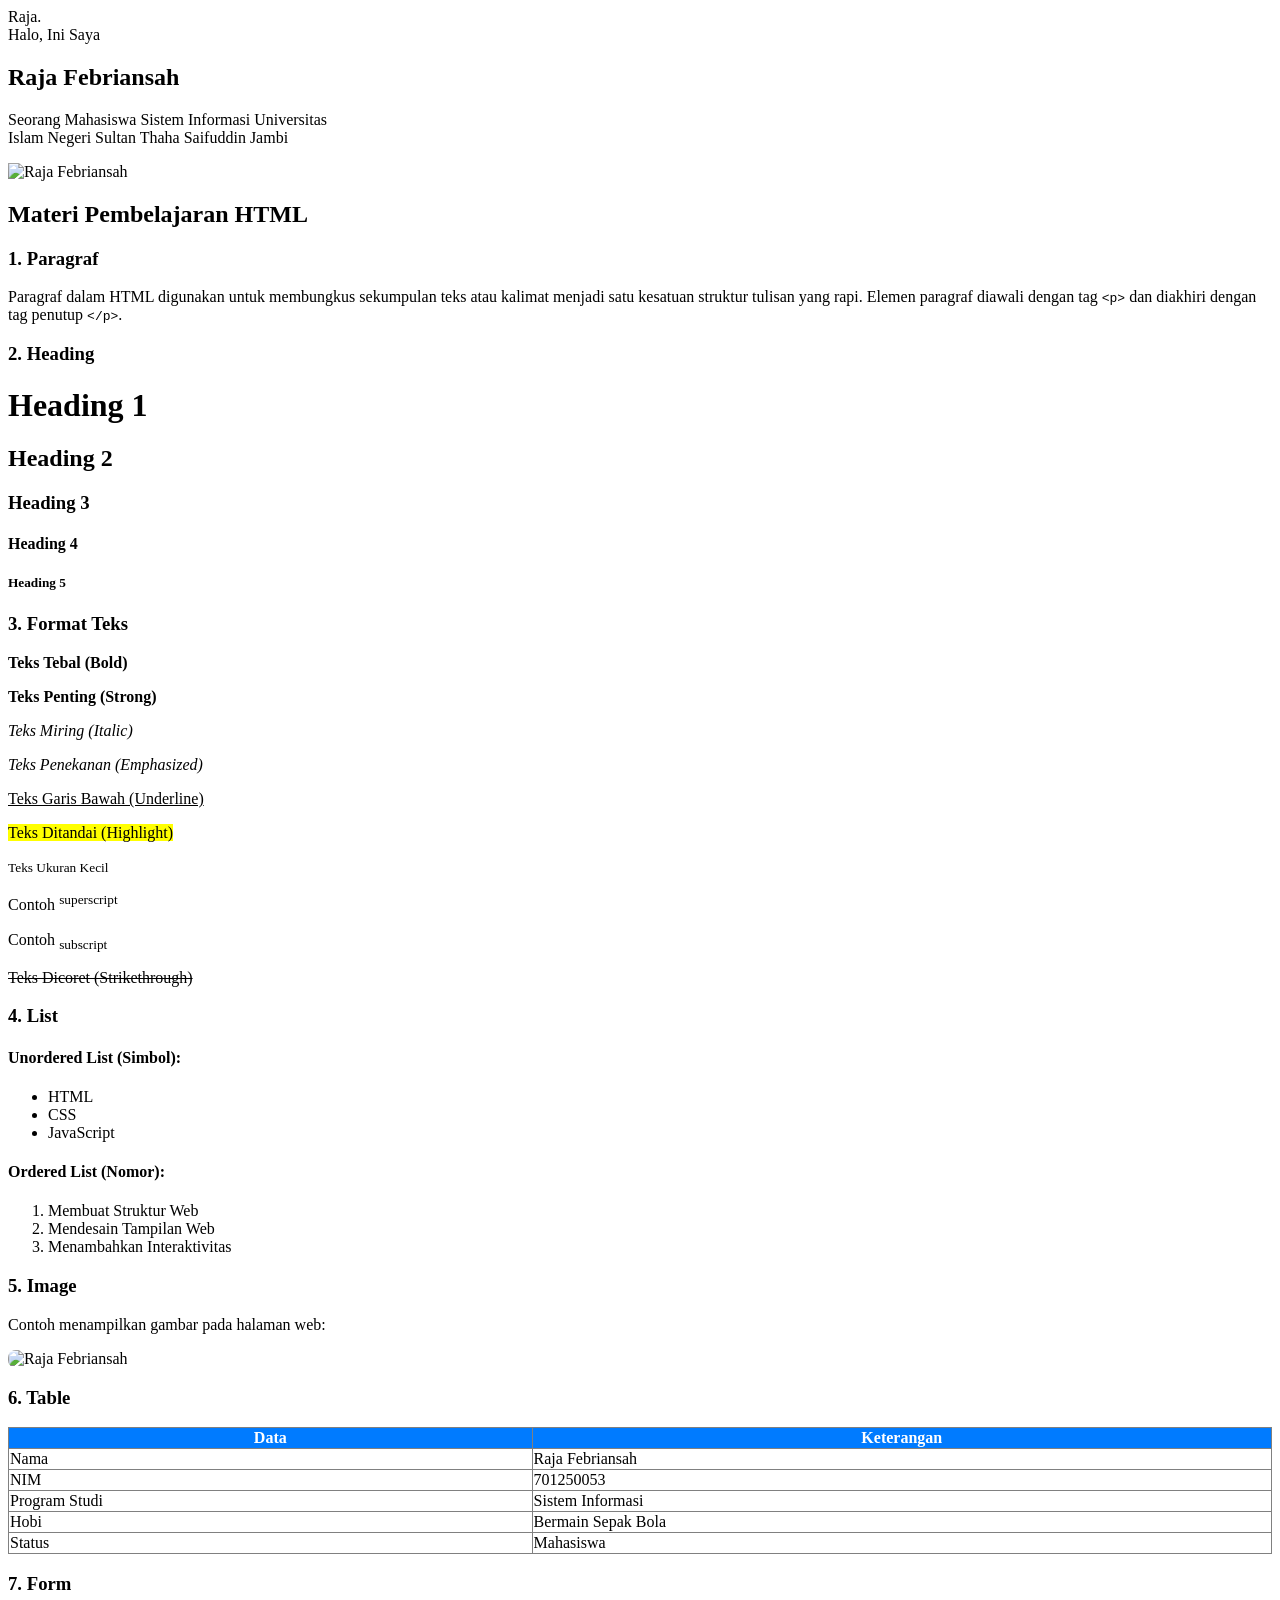
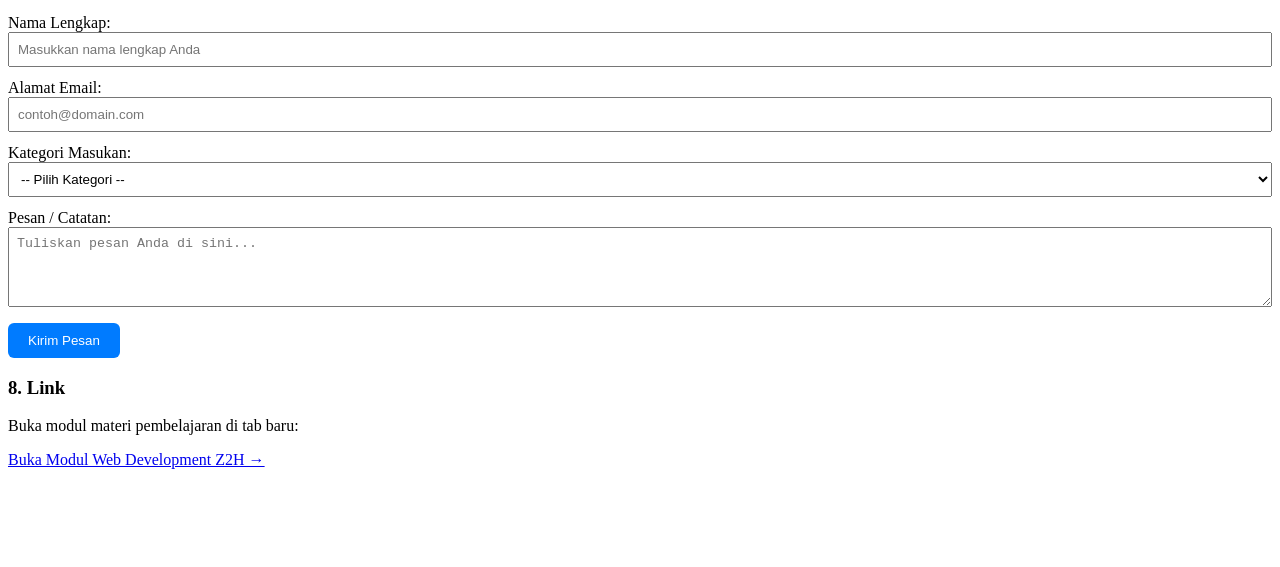
==== index.html @ 2cc604b7 "Rename tugas/tugas html.html to index.html" ====
<!DOCTYPE html>
<html lang="id">
<head>
    <meta charset="UTF-8">
    <meta name="viewport" content="width=device-width, initial-scale=1.0">
    <title>Raja Febriansah</title>
    <link rel="stylesheet" href="css%20tugas.css">
</head>
<body>

    <header>
        <div class="logo">Raja<span>.</span></div>
    </header>

    <section class="hero">
        <div class="hero-text">
            <div class="sub-title">Halo, Ini Saya</div>
            <h1>Raja Febriansah</h1>
            <p>
                Seorang <span>Mahasiswa Sistem Informasi Universitas<br>
                Islam Negeri Sultan Thaha Saifuddin Jambi</span>
            </p>
        </div>
        <div class="hero-image">
            <img src="foto raja.png" alt="Raja Febriansah">
        </div>
    </section>

    <div class="materi-container">

        <h2 class="materi-judul-utama">Materi Pembelajaran HTML</h2>

        <!-- 1. Paragraf -->
        <div class="materi-card">
            <h3>1. Paragraf</h3>
            <p>
                Paragraf dalam HTML digunakan untuk membungkus sekumpulan teks atau kalimat menjadi satu kesatuan struktur tulisan yang rapi. Elemen paragraf diawali dengan tag <code>&lt;p&gt;</code> dan diakhiri dengan tag penutup <code>&lt;/p&gt;</code>.
            </p>
        </div>

        <!-- 2. Heading (Sampai Heading 5 & Warna Teks Hitam) -->
        <div class="materi-card">
            <h3>2. Heading</h3>
            <h1 style="color: #000000;">Heading 1</h1>
            <h2 style="color: #000000;">Heading 2</h2>
            <h3 style="color: #000000;">Heading 3</h3>
            <h4 style="color: #000000;">Heading 4</h4>
            <h5 style="color: #000000;">Heading 5</h5>
        </div>

        <!-- 3. Format Teks -->
        <div class="materi-card">
            <h3>3. Format Teks</h3>
            <p><b>Teks Tebal (Bold)</b></p>
            <p><strong>Teks Penting (Strong)</strong></p>
            <p><i>Teks Miring (Italic)</i></p>
            <p><em>Teks Penekanan (Emphasized)</em></p>
            <p><u>Teks Garis Bawah (Underline)</u></p>
            <p><mark>Teks Ditandai (Highlight)</mark></p>
            <p><small>Teks Ukuran Kecil</small></p>
            <p>Contoh <sup>superscript</sup></p>
            <p>Contoh <sub>subscript</sub></p>
            <p><del>Teks Dicoret (Strikethrough)</del></p>
        </div>

        <!-- 4. List -->
        <div class="materi-card">
            <h3>4. List</h3>
            <h4>Unordered List (Simbol):</h4>
            <ul>
                <li>HTML</li>
                <li>CSS</li>
                <li>JavaScript</li>
            </ul>

            <h4>Ordered List (Nomor):</h4>
            <ol>
                <li>Membuat Struktur Web</li>
                <li>Mendesain Tampilan Web</li>
                <li>Menambahkan Interaktivitas</li>
            </ol>
        </div>

        <!-- 5. Image -->
        <div class="materi-card">
            <h3>5. Image</h3>
            <p>Contoh menampilkan gambar pada halaman web:</p>
            <img src="foto raja.png" alt="Raja Febriansah" style="max-width: 100%; border-radius: 8px;">
        </div>

        <!-- 6. Table -->
        <div class="materi-card">
            <h3>6. Table</h3>
            <table class="materi-table" border="1" style="width: 100%; border-collapse: collapse;">
                <thead>
                    <tr style="background-color: #007bff; color: white;">
                        <th>Data</th>
                        <th>Keterangan</th>
                    </tr>
                </thead>
                <tbody>
                    <tr>
                        <td>Nama</td>
                        <td>Raja Febriansah</td>
                    </tr>
                    <tr>
                        <td>NIM</td>
                        <td>701250053</td>
                    </tr>
                    <tr>
                        <td>Program Studi</td>
                        <td>Sistem Informasi</td>
                    </tr>
                    <tr>
                        <td>Hobi</td>
                        <td>Bermain Sepak Bola</td>
                    </tr>
                    <tr>
                        <td>Status</td>
                        <td>Mahasiswa</td>
                    </tr>
                </tbody>
            </table>
        </div>

        <!-- 7. Form (Variasi Baru) -->
        <div class="materi-card">
            <h3>7. Form</h3>
            <form action="#">
                <div style="margin-bottom: 12px;">
                    <label>Nama Lengkap:</label><br>
                    <input type="text" placeholder="Masukkan nama lengkap Anda" style="width: 100%; padding: 8px; box-sizing: border-box;">
                </div>

                <div style="margin-bottom: 12px;">
                    <label>Alamat Email:</label><br>
                    <input type="email" placeholder="contoh@domain.com" style="width: 100%; padding: 8px; box-sizing: border-box;">
                </div>

                <div style="margin-bottom: 12px;">
                    <label>Kategori Masukan:</label><br>
                    <select style="width: 100%; padding: 8px;">
                        <option value="">-- Pilih Kategori --</option>
                        <option value="pertanyaan">Pertanyaan Materi</option>
                        <option value="saran">Saran & Kritik</option>
                    </select>
                </div>

                <div style="margin-bottom: 12px;">
                    <label>Pesan / Catatan:</label><br>
                    <textarea placeholder="Tuliskan pesan Anda di sini..." style="width: 100%; height: 80px; padding: 8px; box-sizing: border-box;"></textarea>
                </div>

                <button type="submit" style="background-color: #007bff; color: white; border: none; padding: 10px 20px; border-radius: 6px; cursor: pointer;">Kirim Pesan</button>
            </form>
        </div>

        <!-- 8. Link -->
        <div class="materi-card">
            <h3>8. Link</h3>
            <p>Buka modul materi pembelajaran di tab baru:</p>
            <a href="https://s.id/webdev-z2h" target="_blank" rel="noopener noreferrer" class="materi-link-btn">
                Buka Modul Web Development Z2H &rarr;
            </a>
        </div>

    </div>

    <!-- Footer -->
    <footer style="text-align: center; padding: 20px; color: white;">
        <p>&copy; 2026 Raja Febriansah - Sistem Informasi</p>
    </footer>

</body>
</html>
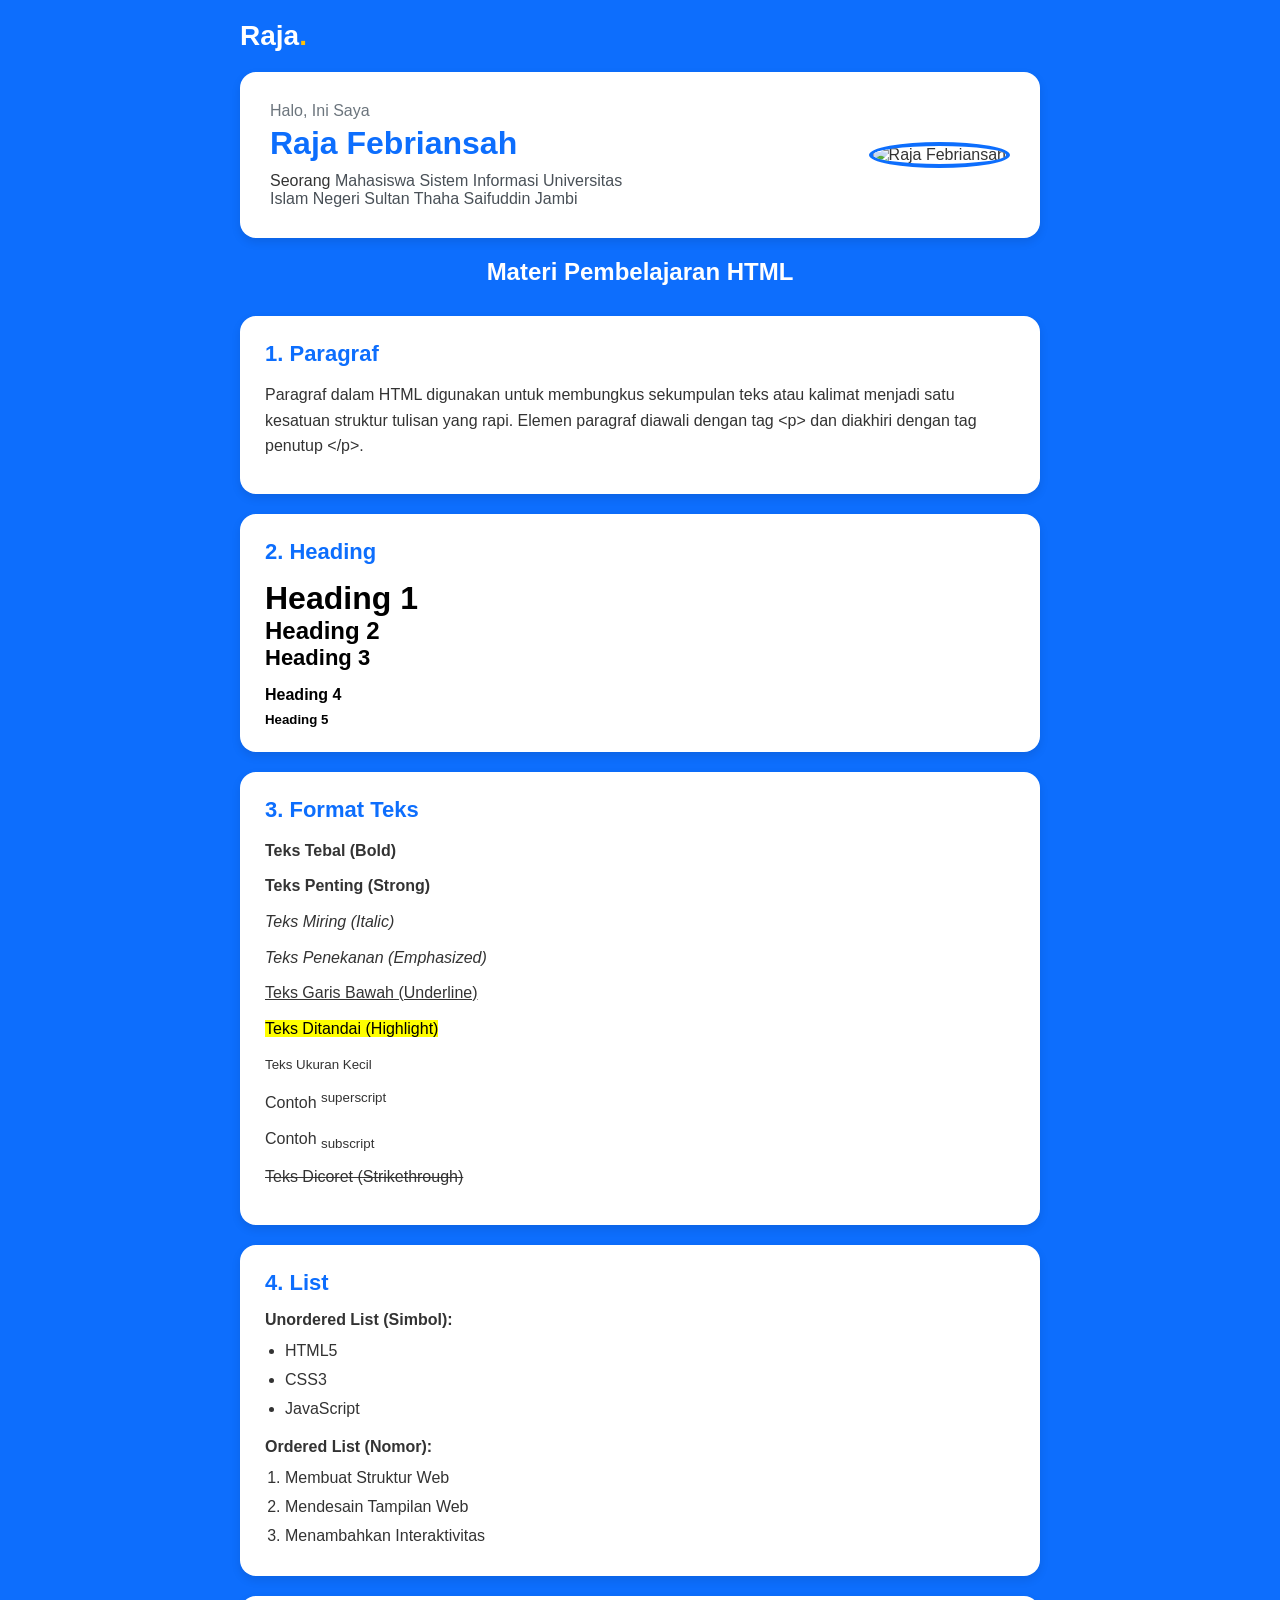
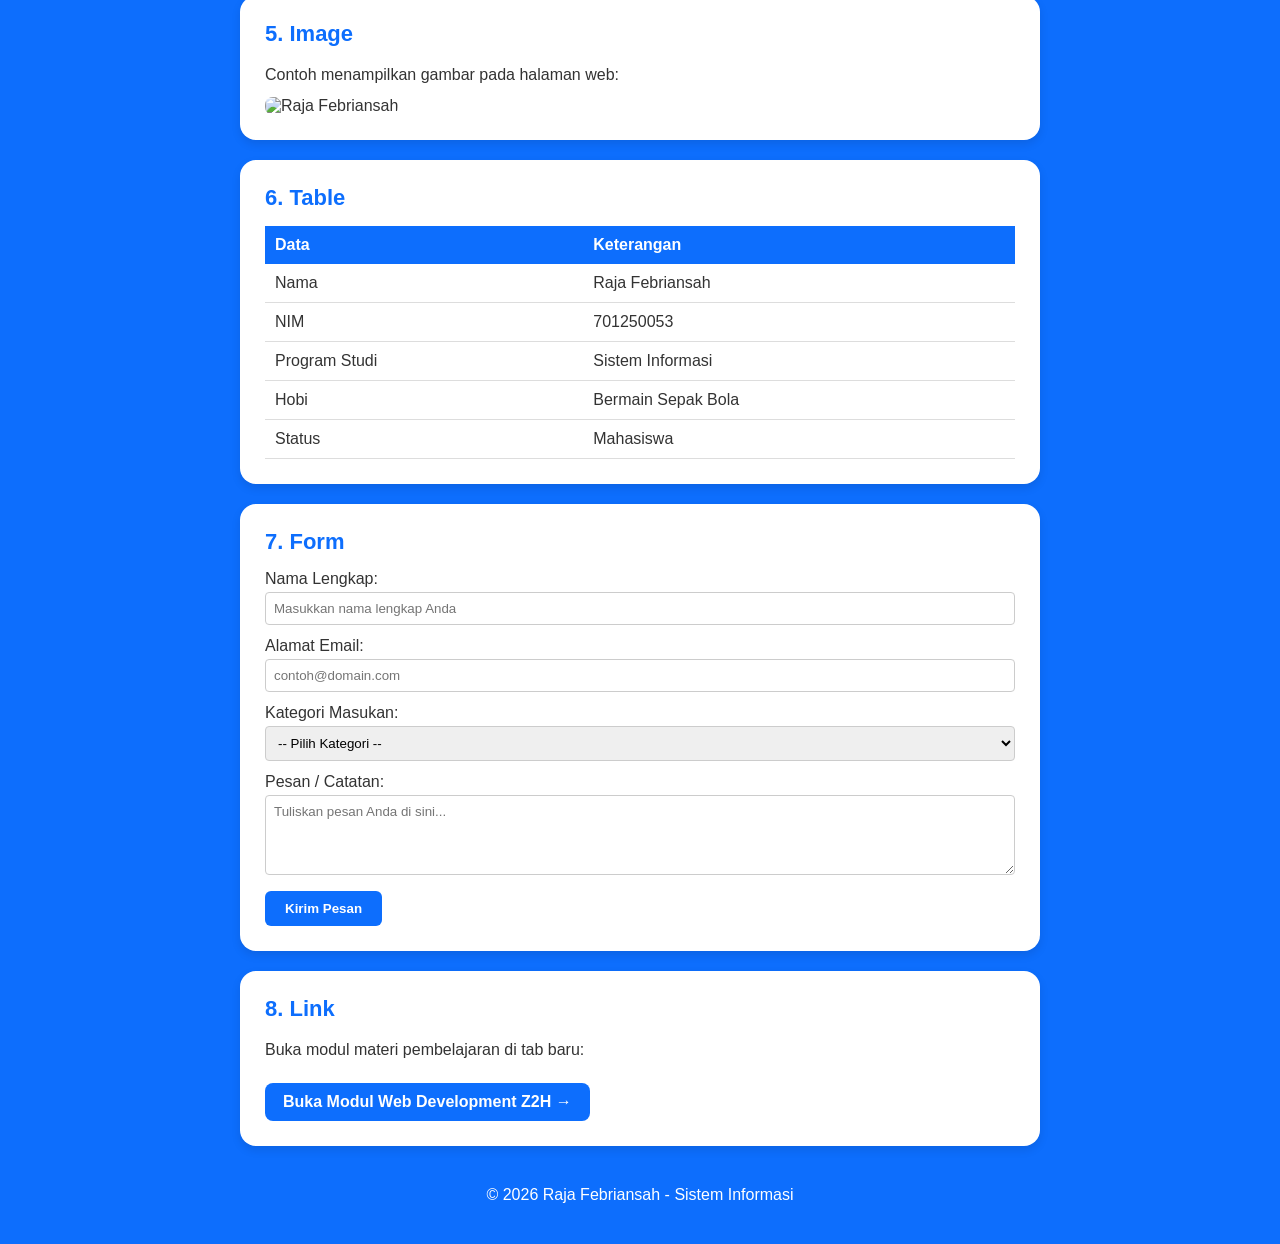
==== commit fddef96c: "index.html" ====
--- a/index.html
+++ b/index.html
@@ -4,7 +4,163 @@
     <meta charset="UTF-8">
     <meta name="viewport" content="width=device-width, initial-scale=1.0">
     <title>Raja Febriansah</title>
-    <link rel="stylesheet" href="css%20tugas.css">
+    <style>
+        /* CSS Gabungan */
+        * {
+            box-sizing: border-box;
+            margin: 0;
+            padding: 0;
+            font-family: 'Segoe UI', Tahoma, Geneva, Verdana, sans-serif;
+        }
+
+        body {
+            background-color: #0d6efd;
+            color: #333;
+            padding: 20px;
+        }
+
+        header {
+            max-width: 800px;
+            margin: 0 auto 20px auto;
+        }
+
+        .logo {
+            font-size: 28px;
+            font-weight: bold;
+            color: white;
+        }
+
+        .logo span {
+            color: #ffc107;
+        }
+
+        .hero {
+            max-width: 800px;
+            margin: 0 auto 20px auto;
+            background: white;
+            padding: 30px;
+            border-radius: 16px;
+            display: flex;
+            align-items: center;
+            justify-content: space-between;
+            gap: 20px;
+            box-shadow: 0 4px 10px rgba(0,0,0,0.1);
+        }
+
+        .hero-text .sub-title {
+            color: #6c757d;
+            font-size: 16px;
+            margin-bottom: 5px;
+        }
+
+        .hero-text h1 {
+            font-size: 32px;
+            color: #0d6efd;
+            margin-bottom: 10px;
+        }
+
+        .hero-text p span {
+            color: #495057;
+            font-weight: 500;
+        }
+
+        .hero-image img {
+            width: 120px;
+            height: 120px;
+            object-fit: cover;
+            border-radius: 50%;
+            border: 4px solid #0d6efd;
+        }
+
+        .materi-container {
+            max-width: 800px;
+            margin: 0 auto;
+            display: flex;
+            flex-direction: column;
+            gap: 20px;
+        }
+
+        .materi-judul-utama {
+            color: white;
+            text-align: center;
+            margin-bottom: 10px;
+        }
+
+        .materi-card {
+            background: white;
+            padding: 25px;
+            border-radius: 16px;
+            box-shadow: 0 4px 10px rgba(0,0,0,0.1);
+        }
+
+        .materi-card h3 {
+            color: #0d6efd;
+            margin-bottom: 15px;
+            font-size: 22px;
+        }
+
+        .materi-card h4 {
+            margin: 15px 0 8px 0;
+            color: #333;
+        }
+
+        .materi-card p {
+            line-height: 1.6;
+            margin-bottom: 10px;
+        }
+
+        .materi-card ul, .materi-card ol {
+            padding-left: 20px;
+            line-height: 1.8;
+        }
+
+        .materi-table {
+            width: 100%;
+            border-collapse: collapse;
+            margin-top: 10px;
+        }
+
+        .materi-table th {
+            background-color: #0d6efd;
+            color: white;
+            padding: 10px;
+            text-align: left;
+        }
+
+        .materi-table td {
+            padding: 10px;
+            border-bottom: 1px solid #ddd;
+        }
+
+        .materi-link-btn {
+            display: inline-block;
+            background-color: #0d6efd;
+            color: white;
+            padding: 10px 18px;
+            border-radius: 8px;
+            text-decoration: none;
+            font-weight: bold;
+            margin-top: 10px;
+        }
+
+        .materi-link-btn:hover {
+            background-color: #0b5ed7;
+        }
+
+        footer {
+            text-align: center;
+            padding: 20px;
+            color: white;
+            margin-top: 20px;
+        }
+
+        @media (max-width: 600px) {
+            .hero {
+                flex-direction: column-reverse;
+                text-align: center;
+            }
+        }
+    </style>
 </head>
 <body>
 
@@ -38,7 +194,7 @@
             </p>
         </div>
 
-        <!-- 2. Heading (Sampai Heading 5 & Warna Teks Hitam) -->
+        <!-- 2. Heading -->
         <div class="materi-card">
             <h3>2. Heading</h3>
             <h1 style="color: #000000;">Heading 1</h1>
@@ -68,8 +224,8 @@
             <h3>4. List</h3>
             <h4>Unordered List (Simbol):</h4>
             <ul>
-                <li>HTML</li>
-                <li>CSS</li>
+                <li>HTML5</li>
+                <li>CSS3</li>
                 <li>JavaScript</li>
             </ul>
 
@@ -91,9 +247,9 @@
         <!-- 6. Table -->
         <div class="materi-card">
             <h3>6. Table</h3>
-            <table class="materi-table" border="1" style="width: 100%; border-collapse: collapse;">
+            <table class="materi-table">
                 <thead>
-                    <tr style="background-color: #007bff; color: white;">
+                    <tr>
                         <th>Data</th>
                         <th>Keterangan</th>
                     </tr>
@@ -123,23 +279,23 @@
             </table>
         </div>
 
-        <!-- 7. Form (Variasi Baru) -->
+        <!-- 7. Form -->
         <div class="materi-card">
             <h3>7. Form</h3>
             <form action="#">
                 <div style="margin-bottom: 12px;">
                     <label>Nama Lengkap:</label><br>
-                    <input type="text" placeholder="Masukkan nama lengkap Anda" style="width: 100%; padding: 8px; box-sizing: border-box;">
+                    <input type="text" placeholder="Masukkan nama lengkap Anda" style="width: 100%; padding: 8px; box-sizing: border-box; border: 1px solid #ccc; border-radius: 4px; margin-top: 4px;">
                 </div>
 
                 <div style="margin-bottom: 12px;">
                     <label>Alamat Email:</label><br>
-                    <input type="email" placeholder="contoh@domain.com" style="width: 100%; padding: 8px; box-sizing: border-box;">
+                    <input type="email" placeholder="contoh@domain.com" style="width: 100%; padding: 8px; box-sizing: border-box; border: 1px solid #ccc; border-radius: 4px; margin-top: 4px;">
                 </div>
 
                 <div style="margin-bottom: 12px;">
                     <label>Kategori Masukan:</label><br>
-                    <select style="width: 100%; padding: 8px;">
+                    <select style="width: 100%; padding: 8px; border: 1px solid #ccc; border-radius: 4px; margin-top: 4px;">
                         <option value="">-- Pilih Kategori --</option>
                         <option value="pertanyaan">Pertanyaan Materi</option>
                         <option value="saran">Saran & Kritik</option>
@@ -148,10 +304,10 @@
 
                 <div style="margin-bottom: 12px;">
                     <label>Pesan / Catatan:</label><br>
-                    <textarea placeholder="Tuliskan pesan Anda di sini..." style="width: 100%; height: 80px; padding: 8px; box-sizing: border-box;"></textarea>
+                    <textarea placeholder="Tuliskan pesan Anda di sini..." style="width: 100%; height: 80px; padding: 8px; box-sizing: border-box; border: 1px solid #ccc; border-radius: 4px; margin-top: 4px;"></textarea>
                 </div>
 
-                <button type="submit" style="background-color: #007bff; color: white; border: none; padding: 10px 20px; border-radius: 6px; cursor: pointer;">Kirim Pesan</button>
+                <button type="submit" style="background-color: #0d6efd; color: white; border: none; padding: 10px 20px; border-radius: 6px; cursor: pointer; font-weight: bold;">Kirim Pesan</button>
             </form>
         </div>
 
@@ -166,8 +322,7 @@
 
     </div>
 
-    <!-- Footer -->
-    <footer style="text-align: center; padding: 20px; color: white;">
+    <footer>
         <p>&copy; 2026 Raja Febriansah - Sistem Informasi</p>
     </footer>
 
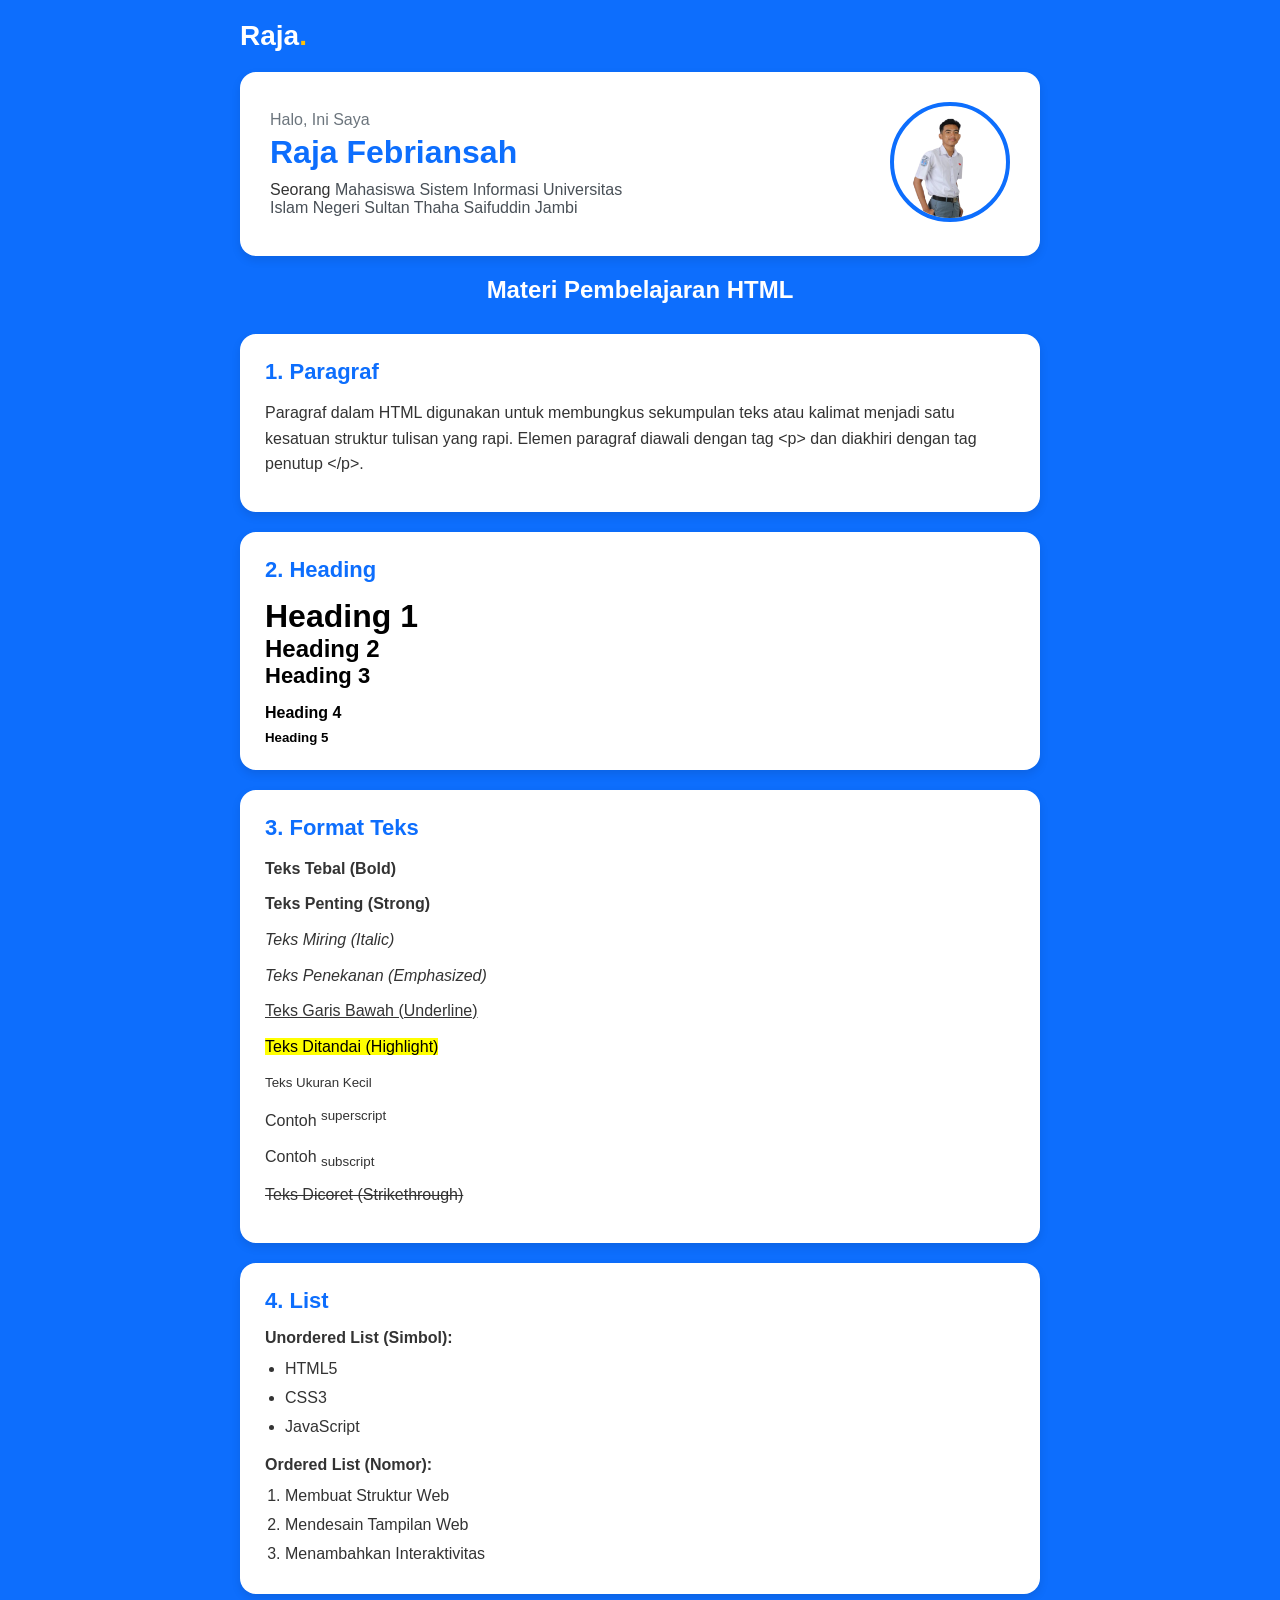
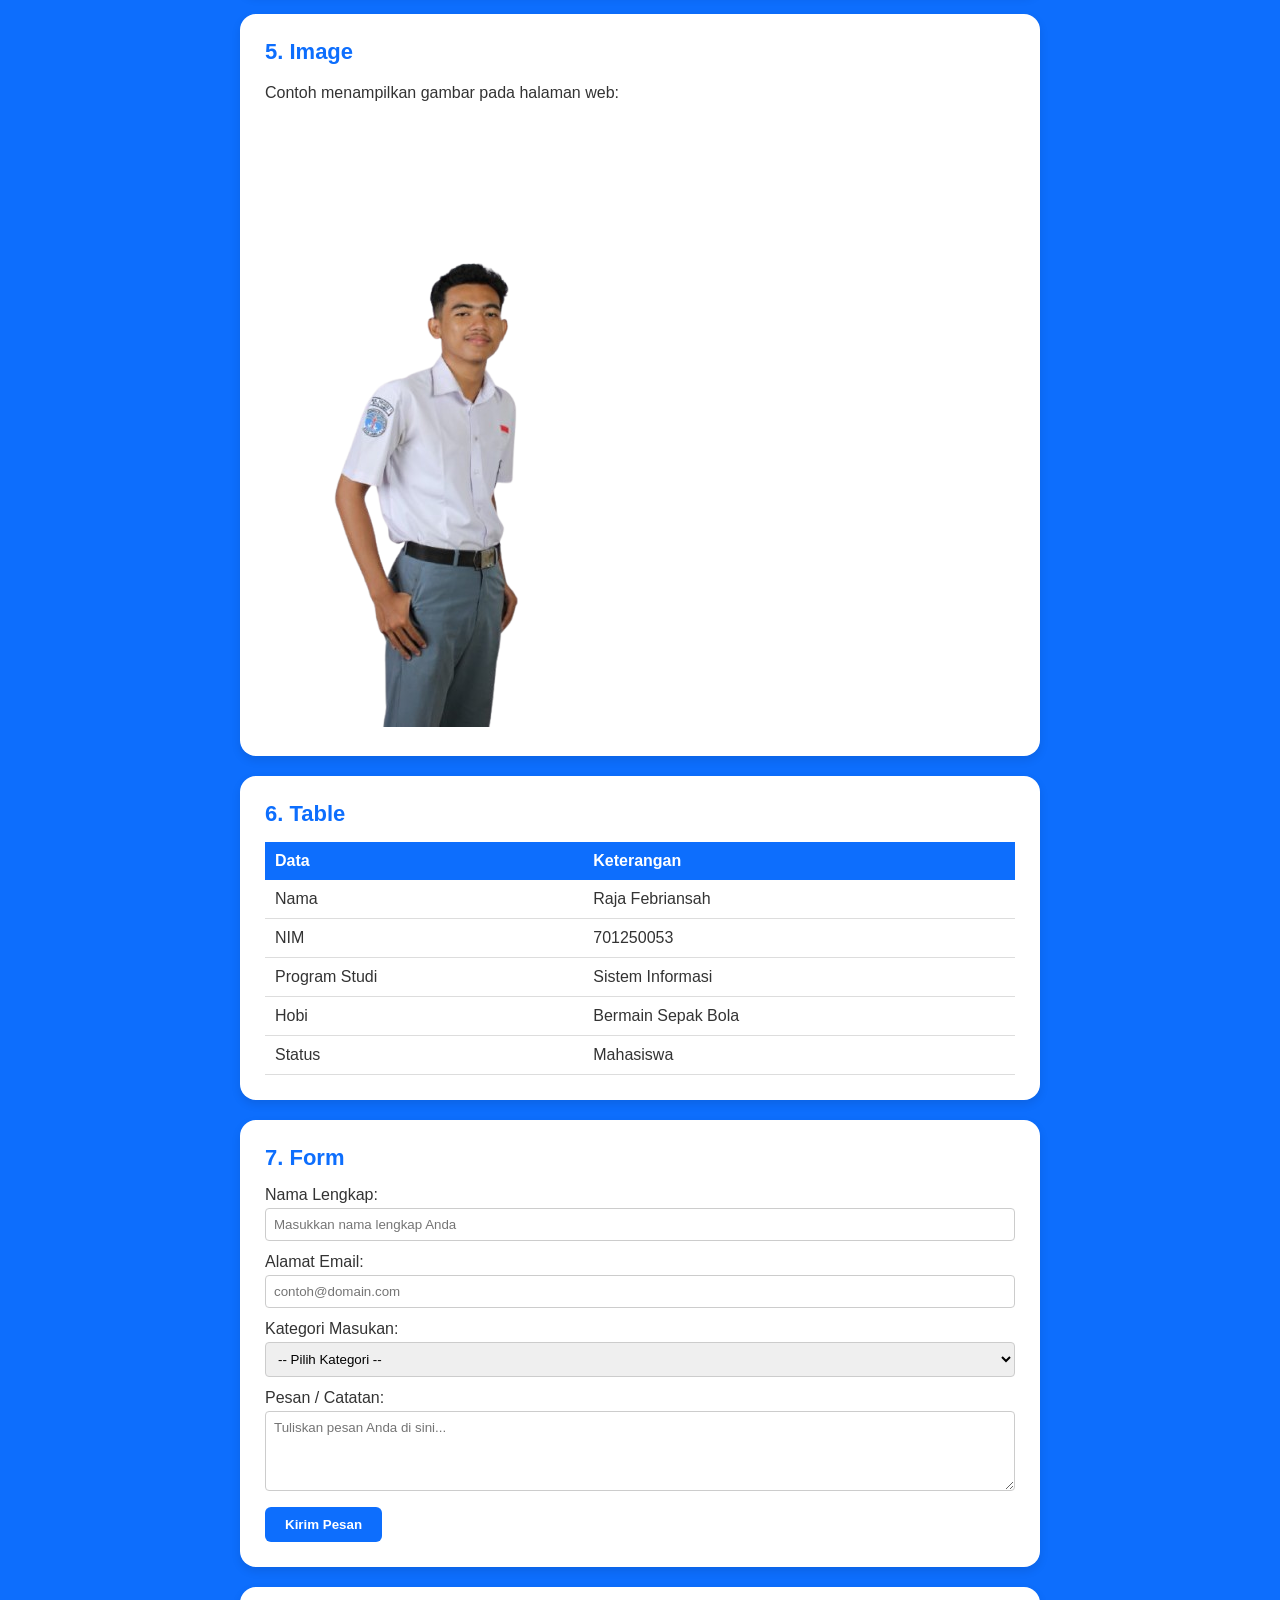
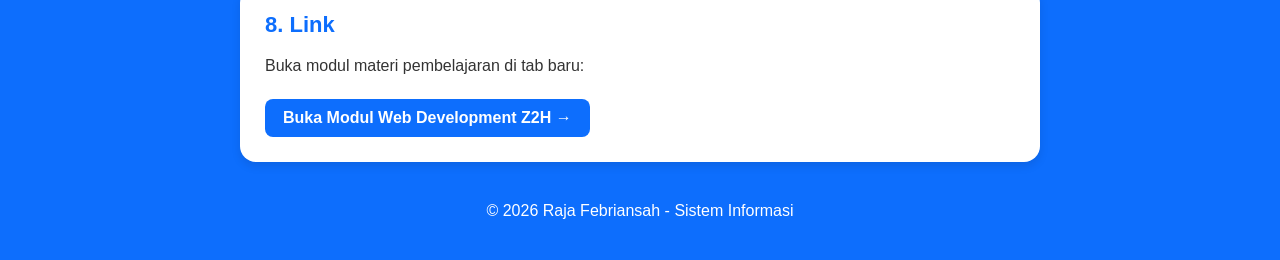
==== commit fb810697: "Update index.html" ====
--- a/index.html
+++ b/index.html
@@ -5,7 +5,6 @@
     <meta name="viewport" content="width=device-width, initial-scale=1.0">
     <title>Raja Febriansah</title>
     <style>
-        /* CSS Gabungan */
         * {
             box-sizing: border-box;
             margin: 0;
@@ -143,10 +142,6 @@
             margin-top: 10px;
         }
 
-        .materi-link-btn:hover {
-            background-color: #0b5ed7;
-        }
-
         footer {
             text-align: center;
             padding: 20px;
@@ -178,7 +173,7 @@
             </p>
         </div>
         <div class="hero-image">
-            <img src="foto raja.png" alt="Raja Febriansah">
+            <img src="foto%20raja.png" alt="Raja Febriansah">
         </div>
     </section>
 
@@ -241,7 +236,7 @@
         <div class="materi-card">
             <h3>5. Image</h3>
             <p>Contoh menampilkan gambar pada halaman web:</p>
-            <img src="foto raja.png" alt="Raja Febriansah" style="max-width: 100%; border-radius: 8px;">
+            <img src="foto%20raja.png" alt="Raja Febriansah" style="max-width: 100%; border-radius: 8px;">
         </div>
 
         <!-- 6. Table -->
